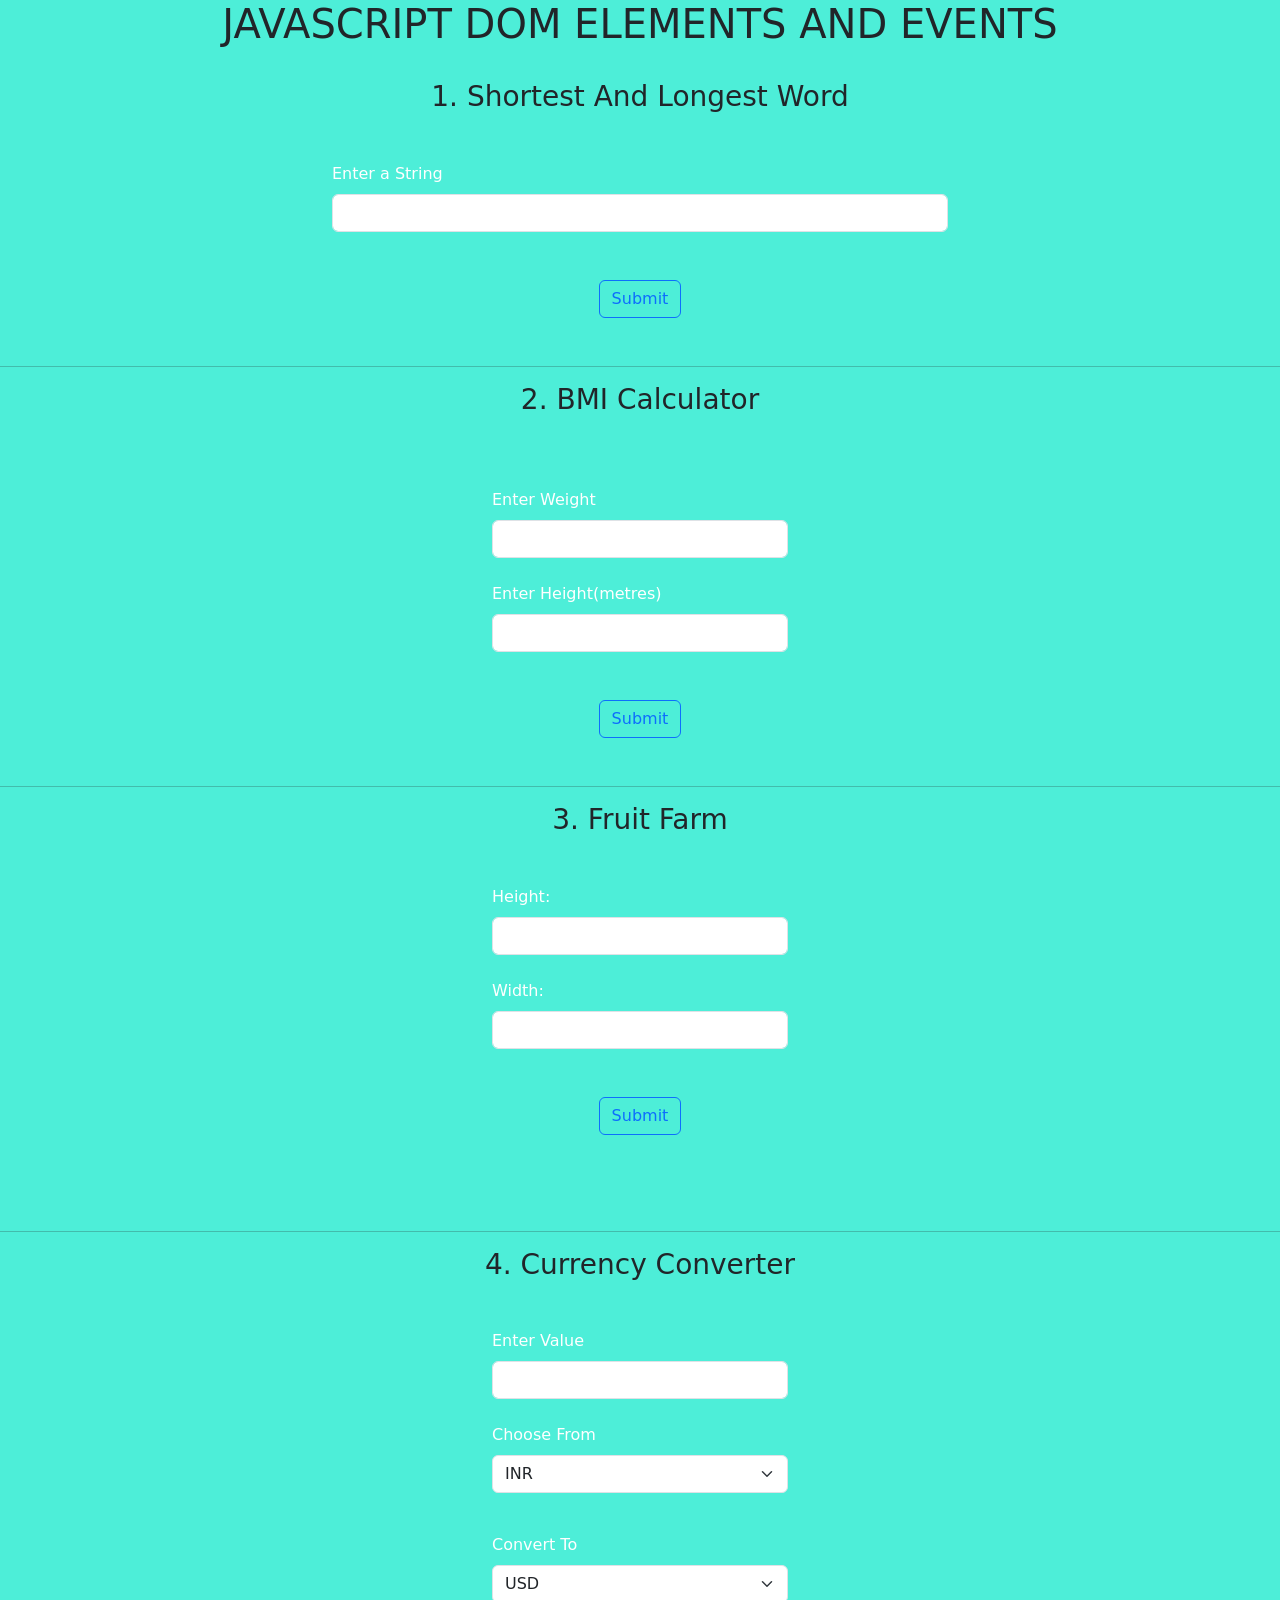
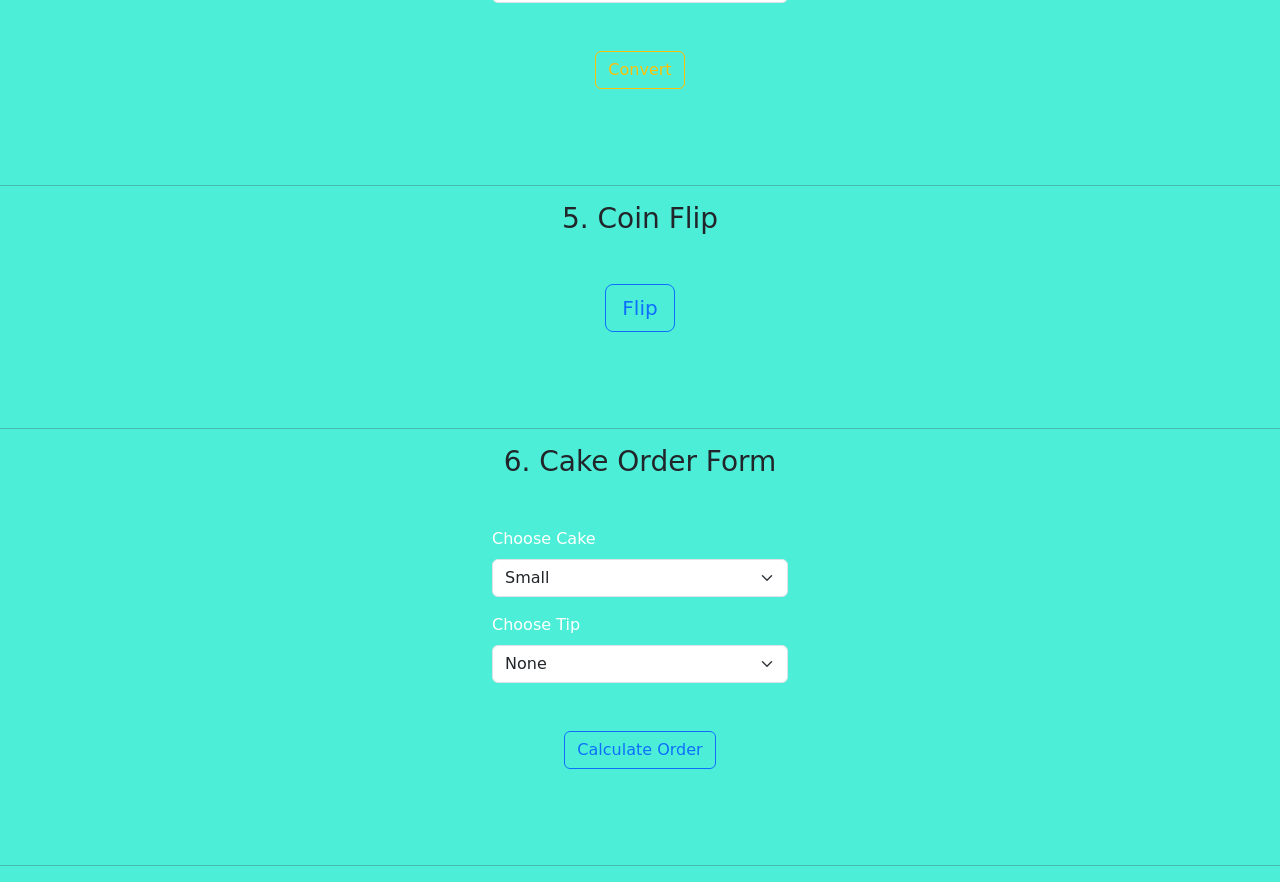
==== Exp 5/index.html @ c8371d90 "Create index.html" ====
<!DOCTYPE html>
<html>

<head>
 <meta charset="UTF-8">
 <meta http-equiv="X-UA-Compatible" content="IE=edge">
 <meta name="viewport" content="width=device-width, initial-scale=1.0">
 <title>URK20CS2004</title>
 <link rel="stylesheet" href="style.css">
 <link href="https://cdn.jsdelivr.net/npm/bootstrap@5.2.0/dist/css/bootstrap.min.css" rel="stylesheet" integrity="sha384-gH2yIJqKdNHPEq0n4Mqa/HGKIhSkIHeL5AyhkYV8i59U5AR6csBvApHHNl/vI1Bx" crossorigin="anonymous">
 <script src="https://cdn.jsdelivr.net/npm/bootstrap@5.0.2/dist/js/bootstrap.bundle.min.js" integrity="sha384-MrcW6ZMFYlzcLA8Nl+NtUVF0sA7MsXsP1UyJoMp4YLEuNSfAP+JcXn/tWtIaxVXM" crossorigin="anonymous"></script>
 <style>
 body {
 background-color: #4deed8;
 background-repeat: no-repeat;
 background-attachment: fixed;
 background-size: cover;
 }
 </style>
</head>

<body>
 <h1 class="text-center header1">JAVASCRIPT DOM ELEMENTS AND EVENTS</h1>
 <br>
 <section>
 <h3 class="text-center">1. Shortest And Longest Word</h3>
 <div class="container col-sm-6 mt-5">
 <label for="t1" class="form-label text-white">Enter a String</label>
 <input type="text" id="lgth" class="form-control">
 <div class="text-center ">
 <button class="btn btn-outline-primary mt-5" onclick="length()">Submit</button>
 </div>
 <h5 id="otpt" class="text-center text-primary mt-5 mb-5"></h5>
 </div>

 </section>
<hr>
 <section>
 <h3 class="text-center">2. BMI Calculator</h3>
 <div class="container col-sm-3 mt-5">
 <label for="t3" class="form-label text-white mt-4">Enter Weight</label>
 <input type="text" id="w" class="form-control">
 <br>
 <label for="t2" class="form-label text-white">Enter Height(metres)</label>
 <input type="text" id="h" class="form-control">

 <div class="text-center ">
 <button class="btn btn-outline-primary mt-5" onclick="bmi()">Submit</button>
 </div>

 <h5 id="result2" class="text-center text-primary mt-5 mb-5"></h5>
 </div>


 </section>
<hr>
 <section>
 <h3 class="text-center">3. Fruit Farm</h3>
 <div class="container col-sm-3 mt-5">
 <label for="height" class="form-label text-white">Height:</label>
 <input type="text" id="height" class="form-control"><br>
 <label for="width" class="form-label text-white ">Width:</label>
 <input type="text" id="width" class="form-control">
 <div class="text-center ">
 <button class="btn btn-outline-primary mt-5 mb-5" onclick="fruit()">Submit</button>
 </div>
 </div>
 <h5 id="garden" class="text-center mb-5"></h5>

 </section>
<hr>
 <section id="Q4">
 <h3 class="text-center">4. Currency Converter</h3>
 <div class="container col-sm-3 mt-5">

 <label for="value" class="form-label text-white ">Enter Value</label>
 <input type="text" id="value" class="form-control">
 <br>
 <label for="from" class="form-label text-white">Choose From</label>
 <select id="from" class="form-select">
 <option value="INR" selected>INR</option>
 <option value="USD">USD</option> 
 </select>
 <br>

 <label for="to" class="form-label text-white mt-3">Convert To</label>
 <select id="to" class="form-select">
 <option value="USD" selected>USD</option>
 <option value="INR">INR</option> 
 </select>


 <div class="text-center ">
 <button class="btn btn-outline-warning mt-5 mb-5" onclick="convert()">Convert</button>
 </div>
 </div>
 <h5 id="convertedValue" class="text-center text-warning mb-5"></h5>

 </section>
<hr>
 <section id="Q5">
 <h3 class="text-center">5. Coin Flip</h3>
 <div class="container col-sm-3 mt-5">
 <div class="text-center">
 <button class="btn btn-outline-primary btn-lg mb-5" onclick="flip()">Flip</button>
 </div>
 </div>
 <div class="text-center mb-5" id="coin"></div>
 <h5 id="count" class="text-center text-primary"></h5>

 </section>
<hr>
 <section id="Q6">
 <h3 class="text-center">6. Cake Order Form</h3>
 <div class="container col-sm-3 mt-5">
 <label for="cake" class="form-label text-white">Choose Cake</label>
 <select id="cake" class="form-select">
 <option value="Small" selected>Small</option>
 <option value="Medium">Medium</option>
 <option value="Large">Large</option> 
 </select>

 <label for="tip" class="form-label text-white mt-3">Choose Tip</label>
 <select id="tip" class="form-select">
 <option value="0" selected>None</option>
 <option value="10">10%</option>
 <option value="15">15%</option>
 <option value="20">20%</option> 
 </select>
 <div class="text-center">
 <button class="btn btn-outline-primary mt-5 mb-5" onclick="cake()">Calculate Order</button>
 </div>
 </div>
 <h5 id="cost" class="text-center text-warning mb-5"></h5>

 </section>
<hr>
 <script src="logic.js"></script>
</body>

</html>
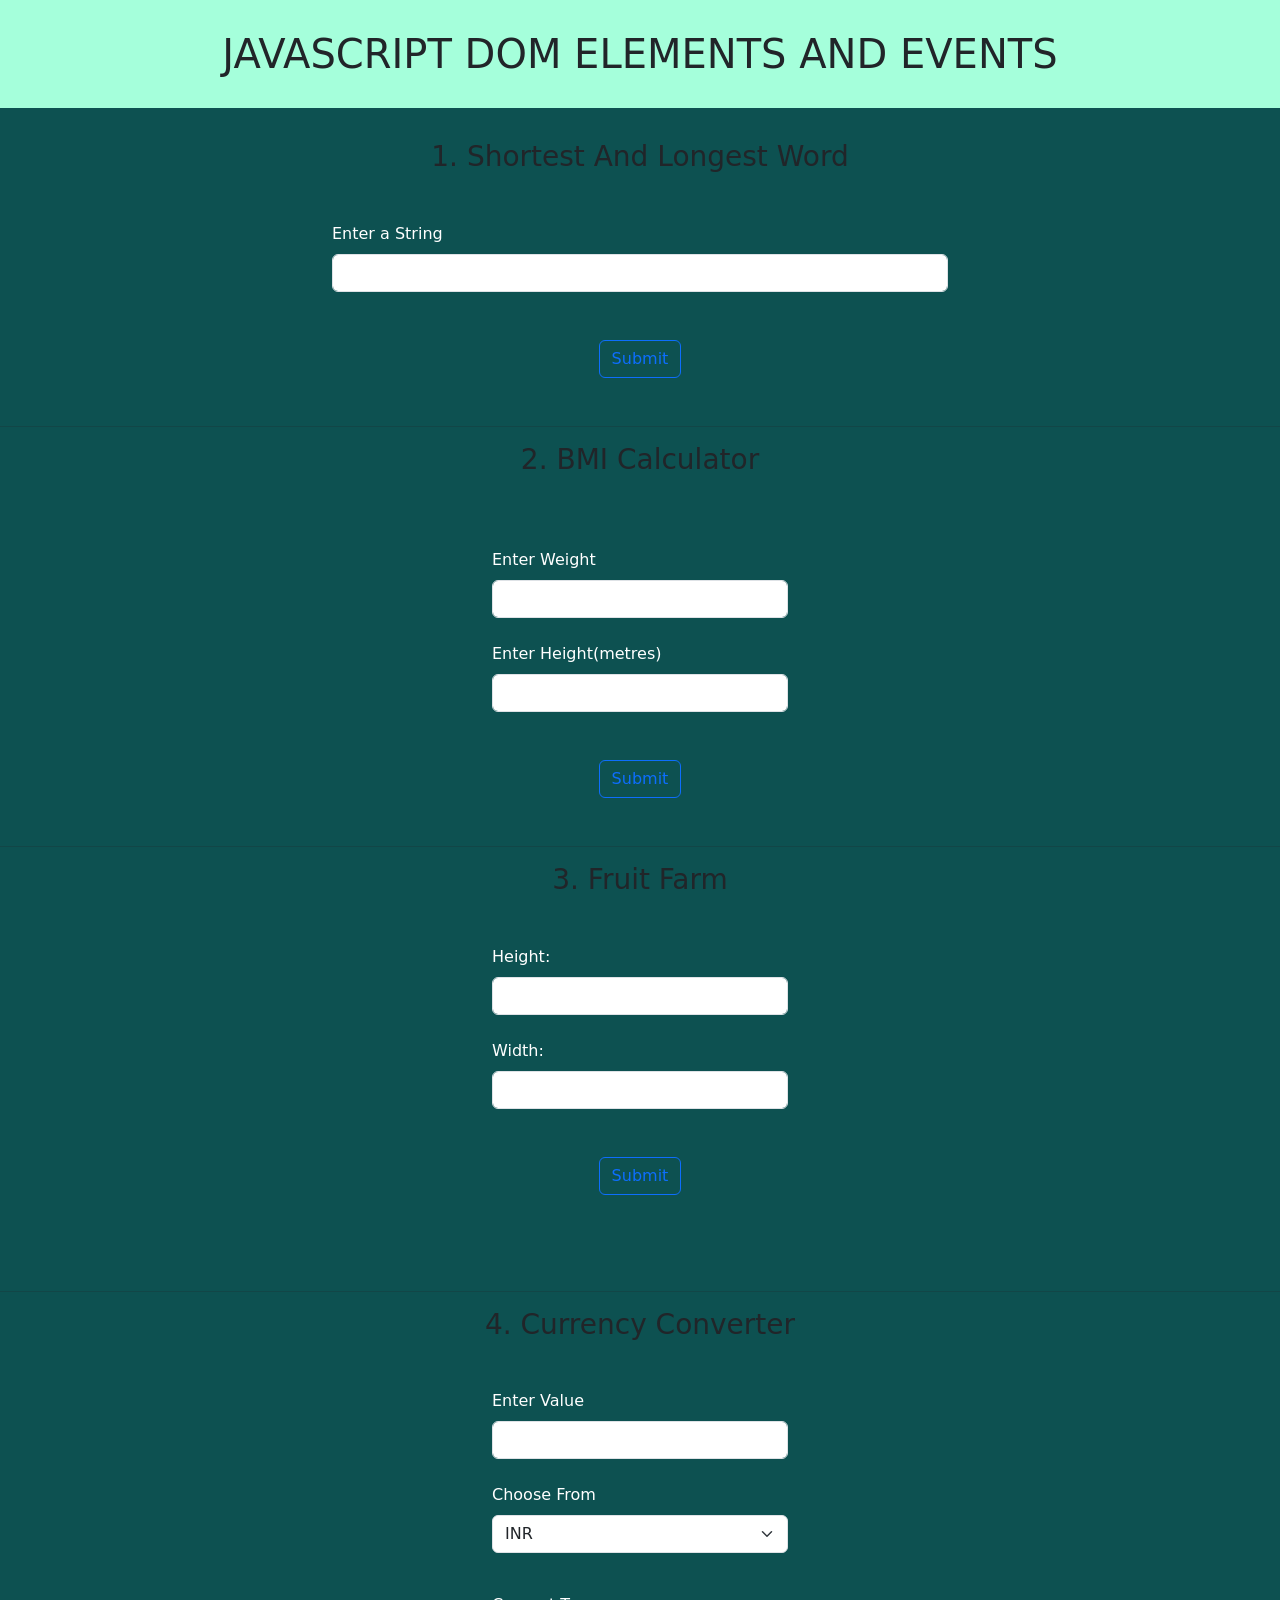
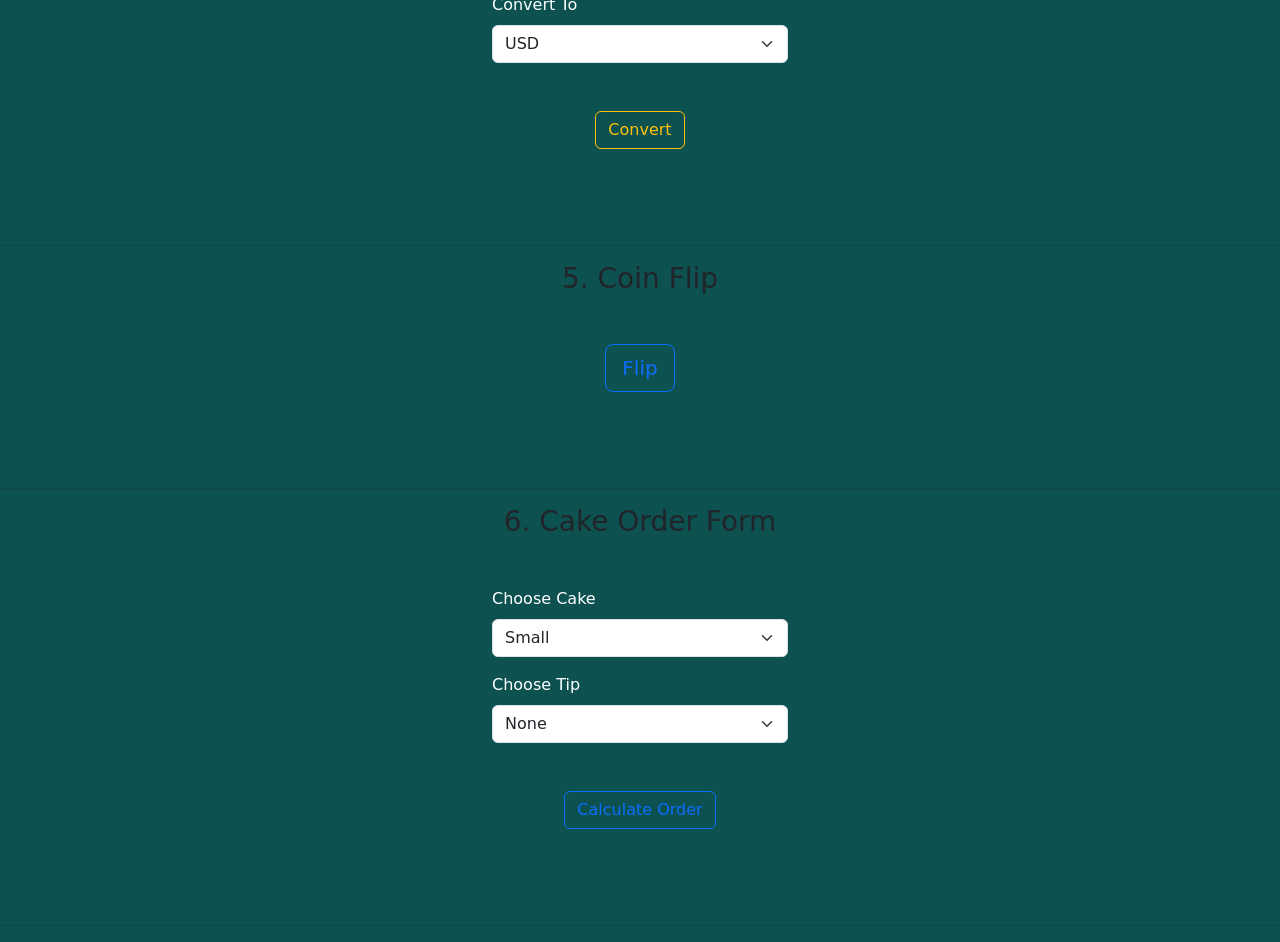
==== commit 6d995bfd: "Update index.html" ====
--- a/Exp 5/index.html
+++ b/Exp 5/index.html
@@ -11,7 +11,7 @@
  <script src="https://cdn.jsdelivr.net/npm/bootstrap@5.0.2/dist/js/bootstrap.bundle.min.js" integrity="sha384-MrcW6ZMFYlzcLA8Nl+NtUVF0sA7MsXsP1UyJoMp4YLEuNSfAP+JcXn/tWtIaxVXM" crossorigin="anonymous"></script>
  <style>
  body {
- background-color: #4deed8;
+ background-color: #0d5151;
  background-repeat: no-repeat;
  background-attachment: fixed;
  background-size: cover;
--- a/Exp 5/style.css
+++ b/Exp 5/style.css
@@ -0,0 +1,5 @@
+.header1{
+    background-color: #a5ffdb;
+    padding-top: 30px;
+    padding-bottom: 30px;
+}
